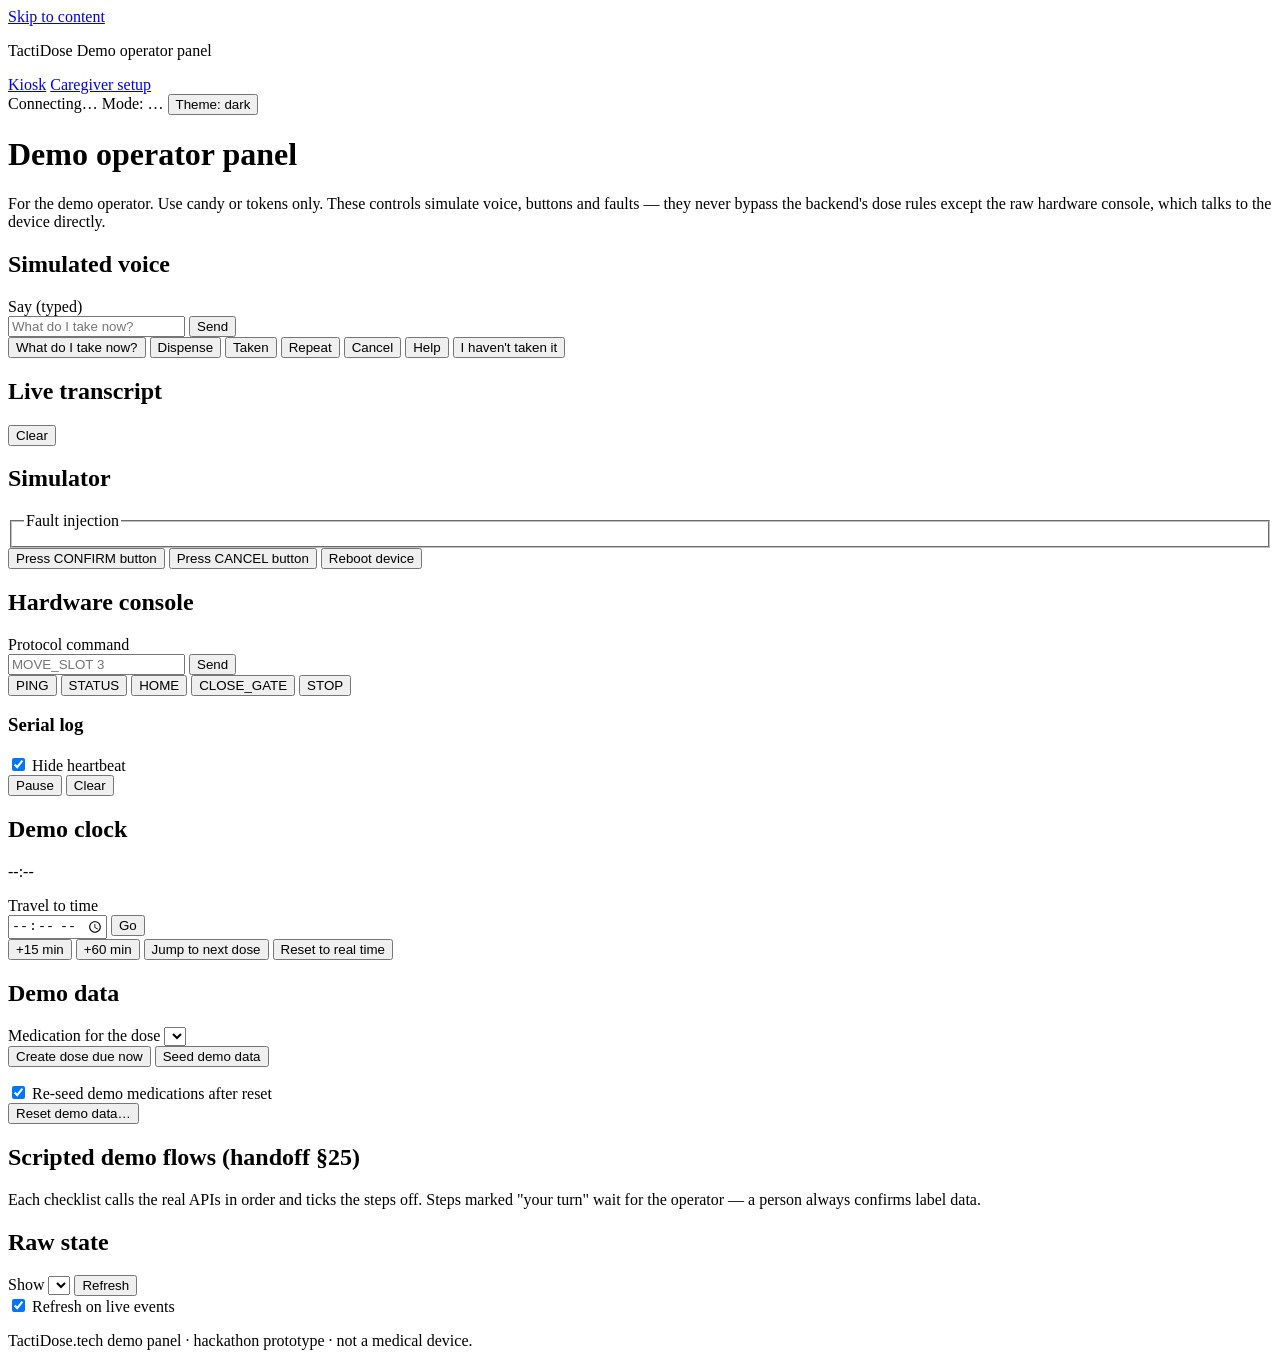
==== tactidose/ui/static/demo.html @ 6721ac0f "Add module implementations (work in progress) and v2 design drafts Snapshot of the parallel build. I" ====
<!doctype html>
<html lang="en">
<head>
  <meta charset="utf-8">
  <meta name="viewport" content="width=device-width, initial-scale=1">
  <meta name="color-scheme" content="dark light">
  <title>TactiDose — Demo operator panel</title>
  <link rel="icon" href="/static/img/favicon.svg" type="image/svg+xml">
  <script src="/static/js/theme-init.js"></script>
  <link rel="stylesheet" href="/static/css/base.css">
  <link rel="stylesheet" href="/static/css/demo.css">
  <script type="module" src="/static/js/demo.js"></script>
</head>
<body class="demo">
  <a class="skip-link" href="#main">Skip to content</a>

  <header class="app-header">
    <p class="brand"><span class="brand-name">TactiDose</span> <span class="brand-sub">Demo operator panel</span></p>
    <nav class="app-nav" aria-label="Pages">
      <a href="/">Kiosk</a>
      <a href="/caregiver">Caregiver setup</a>
    </nav>
    <div class="header-tools">
      <span id="conn" class="conn conn-connecting" role="status">Connecting…</span>
      <span id="mode-badge" class="badge tone-neutral">Mode: …</span>
      <button type="button" id="theme-toggle" class="btn btn-small">Theme: dark</button>
    </div>
  </header>

  <main id="main" class="demo-main">
    <h1 class="visually-hidden">Demo operator panel</h1>
    <p class="proto-note"><span class="icon-slot" data-icon="info"></span> For the demo operator. Use candy or tokens only. These controls simulate voice, buttons and faults — they never bypass the backend's dose rules except the raw hardware console, which talks to the device directly.</p>
    <div id="notices" class="notices"></div>

    <div class="demo-grid">
      <!-- ======================================================== simulated voice -->
      <section class="card" aria-labelledby="voice-title">
        <h2 id="voice-title"><span class="icon-slot" data-icon="mic"></span> Simulated voice</h2>
        <form id="voice-form" class="inline-form">
          <label for="voice-text">Say (typed)</label>
          <div class="inline-row">
            <input id="voice-text" type="text" autocomplete="off" maxlength="200" placeholder="What do I take now?">
            <button type="submit" class="btn btn-primary">Send</button>
          </div>
        </form>
        <div class="phrases" role="group" aria-label="Quick phrases">
          <button type="button" class="btn btn-small" data-phrase="What do I take now?">What do I take now?</button>
          <button type="button" class="btn btn-small" data-phrase="Dispense">Dispense</button>
          <button type="button" class="btn btn-small" data-phrase="Taken">Taken</button>
          <button type="button" class="btn btn-small" data-phrase="Repeat">Repeat</button>
          <button type="button" class="btn btn-small" data-phrase="Cancel">Cancel</button>
          <button type="button" class="btn btn-small" data-phrase="Help">Help</button>
          <button type="button" class="btn btn-small" data-phrase="I haven't taken it">I haven't taken it</button>
        </div>
        <div id="voice-reply" class="reply" role="status"></div>
      </section>

      <!-- ======================================================== transcript -->
      <section class="card" aria-labelledby="transcript-title">
        <div class="card-head">
          <h2 id="transcript-title"><span class="icon-slot" data-icon="list"></span> Live transcript</h2>
          <button type="button" id="transcript-clear" class="btn btn-small">Clear</button>
        </div>
        <ol id="transcript" class="transcript" tabindex="0" aria-labelledby="transcript-title"></ol>
      </section>

      <!-- ======================================================== simulator -->
      <section class="card" aria-labelledby="sim-title">
        <h2 id="sim-title"><span class="icon-slot" data-icon="gate"></span> Simulator</h2>
        <p id="sim-unavailable" class="state-msg" hidden>The simulator is not available: the server is not in simulator mode (TACTIDOSE_HARDWARE_MODE=sim).</p>
        <div class="sim-layout">
          <figure class="sim-figure">
            <div id="sim-carousel"></div>
            <figcaption id="sim-caption" class="carousel-caption" aria-live="polite"></figcaption>
          </figure>
          <div class="sim-controls">
            <dl id="sim-physical" class="facts"></dl>
            <fieldset id="sim-faults" class="faults">
              <legend>Fault injection</legend>
            </fieldset>
            <div class="btn-row">
              <button type="button" id="sim-press-confirm" class="btn">Press CONFIRM button</button>
              <button type="button" id="sim-press-cancel" class="btn">Press CANCEL button</button>
              <button type="button" id="sim-reboot" class="btn">Reboot device</button>
            </div>
            <p id="sim-status" class="muted" role="status"></p>
          </div>
        </div>
      </section>

      <!-- ======================================================== hardware console -->
      <section class="card" aria-labelledby="hw-title">
        <h2 id="hw-title"><span class="icon-slot" data-icon="terminal"></span> Hardware console</h2>
        <form id="hw-form" class="inline-form">
          <label for="hw-line">Protocol command</label>
          <div class="inline-row">
            <input id="hw-line" type="text" class="mono" list="hw-commands" autocomplete="off" maxlength="64" spellcheck="false" placeholder="MOVE_SLOT 3">
            <button type="submit" class="btn btn-primary">Send</button>
          </div>
          <datalist id="hw-commands">
            <option value="PING"></option>
            <option value="STATUS"></option>
            <option value="HOME"></option>
            <option value="MOVE_SLOT 0"></option>
            <option value="MOVE_SLOT 3"></option>
            <option value="DISPENSE_SLOT 2"></option>
            <option value="OPEN_GATE"></option>
            <option value="CLOSE_GATE"></option>
            <option value="STOP"></option>
          </datalist>
        </form>
        <div class="btn-row hw-quick" role="group" aria-label="Quick commands">
          <button type="button" class="btn btn-small mono" data-line="PING">PING</button>
          <button type="button" class="btn btn-small mono" data-line="STATUS">STATUS</button>
          <button type="button" class="btn btn-small mono" data-line="HOME">HOME</button>
          <button type="button" class="btn btn-small mono" data-line="CLOSE_GATE">CLOSE_GATE</button>
          <button type="button" id="hw-stop" class="btn btn-small btn-danger"><span class="icon-slot" data-icon="stop"></span> STOP</button>
        </div>
        <div id="hw-result" class="hw-result" role="status"></div>
        <div class="log-head">
          <h3 id="hw-log-title">Serial log</h3>
          <div class="btn-row">
            <div class="check-row">
              <input type="checkbox" id="hw-hide-hb" checked>
              <label for="hw-hide-hb">Hide heartbeat</label>
            </div>
            <button type="button" id="hw-pause" class="btn btn-small" aria-pressed="false">Pause</button>
            <button type="button" id="hw-clear" class="btn btn-small">Clear</button>
          </div>
        </div>
        <ol id="hw-log" class="line-log" tabindex="0" aria-labelledby="hw-log-title"></ol>
      </section>

      <!-- ======================================================== demo clock -->
      <section class="card" aria-labelledby="clock-title">
        <h2 id="clock-title"><span class="icon-slot" data-icon="clock"></span> Demo clock</h2>
        <p id="clock-time" class="clock-time">--:--</p>
        <p id="clock-meta" class="muted"></p>
        <form id="clock-form" class="inline-form">
          <label for="clock-set">Travel to time</label>
          <div class="inline-row">
            <input type="time" id="clock-set" step="60" required>
            <button type="submit" class="btn">Go</button>
          </div>
        </form>
        <div class="btn-row">
          <button type="button" id="clock-plus15" class="btn">+15 min</button>
          <button type="button" id="clock-plus60" class="btn">+60 min</button>
          <button type="button" id="clock-next" class="btn btn-primary">Jump to next dose</button>
          <button type="button" id="clock-reset" class="btn">Reset to real time</button>
        </div>
        <p id="clock-status" class="muted" role="status"></p>
      </section>

      <!-- ======================================================== demo data -->
      <section class="card" aria-labelledby="data-title">
        <h2 id="data-title"><span class="icon-slot" data-icon="calendar"></span> Demo data</h2>
        <div class="field">
          <label for="dose-med">Medication for the dose</label>
          <select id="dose-med"></select>
        </div>
        <div class="btn-row">
          <button type="button" id="dose-now" class="btn btn-primary">Create dose due now</button>
          <button type="button" id="demo-seed" class="btn">Seed demo data</button>
        </div>
        <p id="dose-now-result" class="data-result" role="status"></p>
        <div class="reset-box">
          <div class="check-row">
            <input type="checkbox" id="reset-reseed" checked>
            <label for="reset-reseed">Re-seed demo medications after reset</label>
          </div>
          <button type="button" id="demo-reset" class="btn btn-danger">Reset demo data…</button>
        </div>
      </section>

      <!-- ======================================================== scripted flows -->
      <section class="card wide" aria-labelledby="flows-title">
        <h2 id="flows-title"><span class="icon-slot" data-icon="play"></span> Scripted demo flows (handoff §25)</h2>
        <p class="muted">Each checklist calls the real APIs in order and ticks the steps off. Steps marked "your turn" wait for the operator — a person always confirms label data.</p>
        <div id="flows" class="flows"></div>
      </section>

      <!-- ======================================================== raw state -->
      <section class="card wide" aria-labelledby="state-title">
        <h2 id="state-title"><span class="icon-slot" data-icon="terminal"></span> Raw state</h2>
        <div class="filter-row">
          <label for="state-source">Show</label>
          <select id="state-source"></select>
          <button type="button" id="state-refresh" class="btn btn-small">Refresh</button>
          <div class="check-row">
            <input type="checkbox" id="state-auto" checked>
            <label for="state-auto">Refresh on live events</label>
          </div>
        </div>
        <pre id="state-json" class="json" tabindex="0" aria-label="Raw JSON"></pre>
      </section>
    </div>
  </main>

  <footer class="app-footer">
    <p>TactiDose.tech demo panel · hackathon prototype · not a medical device.</p>
  </footer>
</body>
</html>
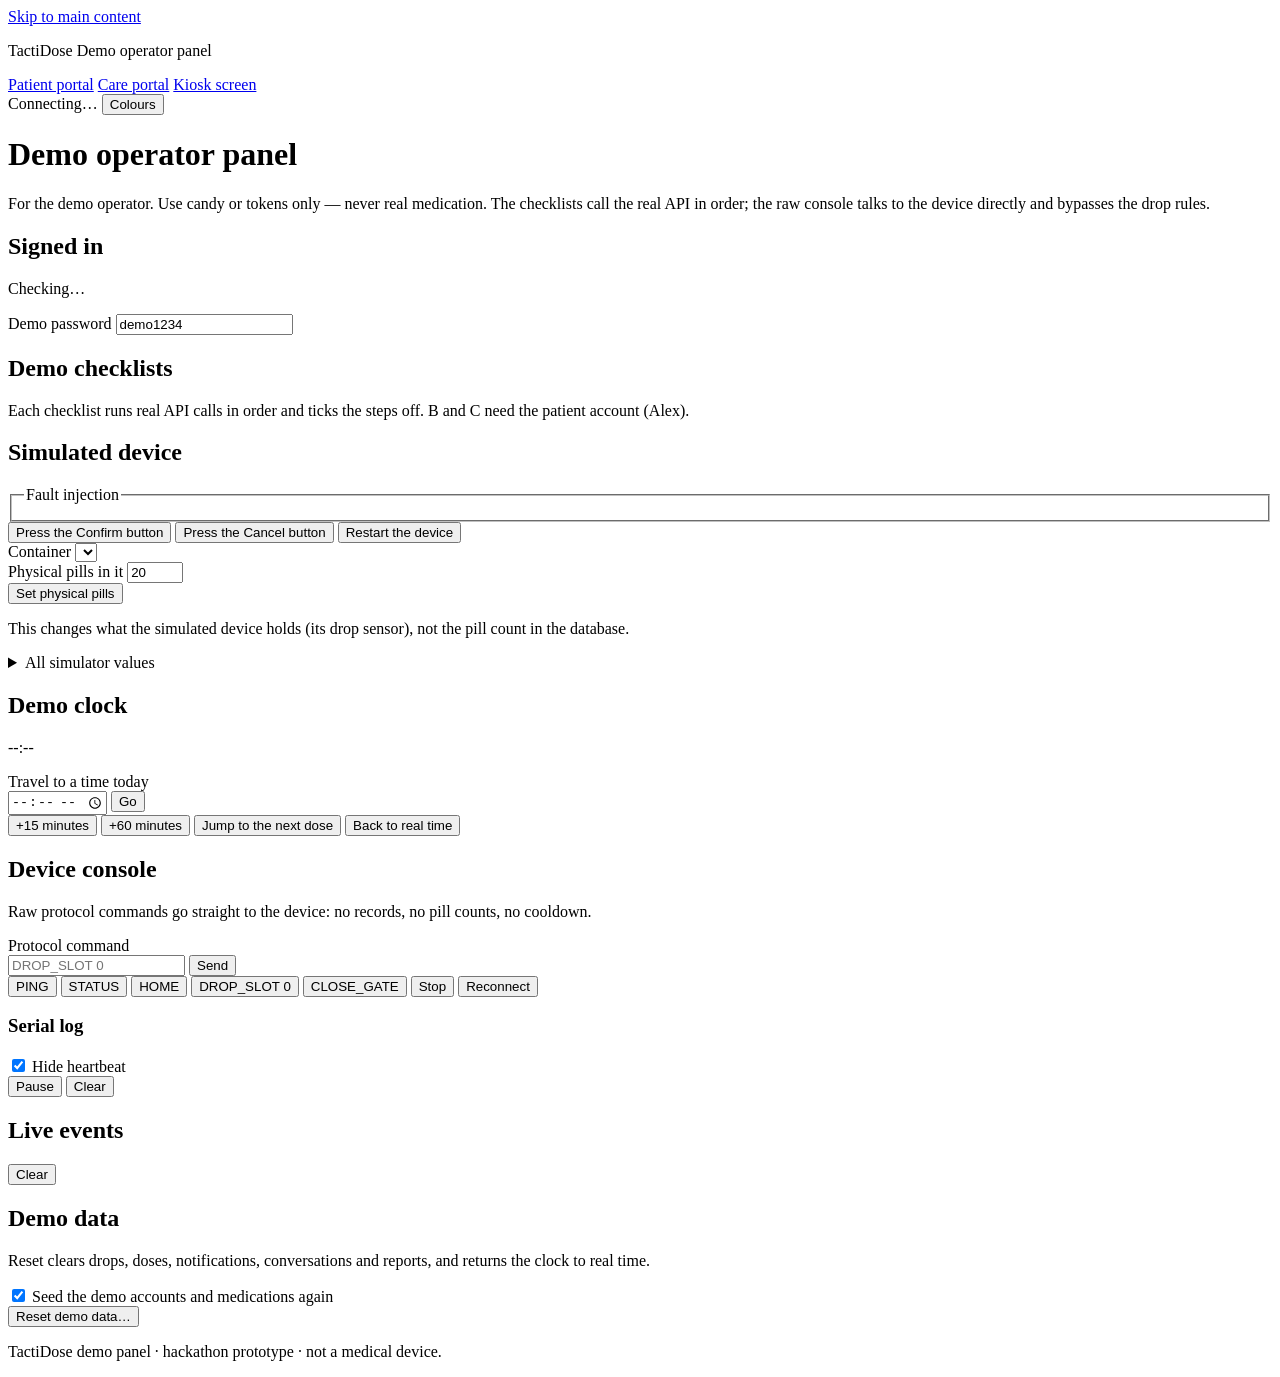
==== commit a5802ea9: "Build TactiDose v2: drops, cooldown, AI agent, reports, portals The new product structure now runs e" ====
--- a/tactidose/ui/static/demo.html
+++ b/tactidose/ui/static/demo.html
@@ -4,7 +4,7 @@
   <meta charset="utf-8">
   <meta name="viewport" content="width=device-width, initial-scale=1">
   <meta name="color-scheme" content="dark light">
-  <title>TactiDose — Demo operator panel</title>
+  <title>Demo panel — TactiDose</title>
   <link rel="icon" href="/static/img/favicon.svg" type="image/svg+xml">
   <script src="/static/js/theme-init.js"></script>
   <link rel="stylesheet" href="/static/css/base.css">
@@ -12,89 +12,118 @@
   <script type="module" src="/static/js/demo.js"></script>
 </head>
 <body class="demo">
-  <a class="skip-link" href="#main">Skip to content</a>
+  <a class="skip-link" href="#main">Skip to main content</a>
 
   <header class="app-header">
-    <p class="brand"><span class="brand-name">TactiDose</span> <span class="brand-sub">Demo operator panel</span></p>
+    <p class="brand"><span class="icon-slot" data-icon="pill"></span> <span class="brand-name">TactiDose</span> <span class="brand-sub">Demo operator panel</span></p>
     <nav class="app-nav" aria-label="Pages">
-      <a href="/">Kiosk</a>
-      <a href="/caregiver">Caregiver setup</a>
+      <a href="/patient">Patient portal</a>
+      <a href="/care">Care portal</a>
+      <a href="/kiosk">Kiosk screen</a>
     </nav>
     <div class="header-tools">
       <span id="conn" class="conn conn-connecting" role="status">Connecting…</span>
-      <span id="mode-badge" class="badge tone-neutral">Mode: …</span>
-      <button type="button" id="theme-toggle" class="btn btn-small">Theme: dark</button>
+      <button type="button" id="theme-btn" class="btn btn-small">Colours</button>
     </div>
   </header>
 
-  <main id="main" class="demo-main">
+  <main id="main" class="demo-main" tabindex="-1">
     <h1 class="visually-hidden">Demo operator panel</h1>
-    <p class="proto-note"><span class="icon-slot" data-icon="info"></span> For the demo operator. Use candy or tokens only. These controls simulate voice, buttons and faults — they never bypass the backend's dose rules except the raw hardware console, which talks to the device directly.</p>
+    <p class="proto-note"><span class="icon-slot" data-icon="info"></span> For the demo operator. Use candy or tokens only — never real medication. The checklists call the real API in order; the raw console talks to the device directly and bypasses the drop rules.</p>
+    <div id="page-error" class="page-error" hidden></div>
     <div id="notices" class="notices"></div>
 
     <div class="demo-grid">
-      <!-- ======================================================== simulated voice -->
-      <section class="card" aria-labelledby="voice-title">
-        <h2 id="voice-title"><span class="icon-slot" data-icon="mic"></span> Simulated voice</h2>
-        <form id="voice-form" class="inline-form">
-          <label for="voice-text">Say (typed)</label>
-          <div class="inline-row">
-            <input id="voice-text" type="text" autocomplete="off" maxlength="200" placeholder="What do I take now?">
-            <button type="submit" class="btn btn-primary">Send</button>
+      <!-- ======================================================== session -->
+      <section class="card c-session" aria-labelledby="session-title">
+        <h2 id="session-title"><span class="icon-slot" data-icon="user"></span> Signed in</h2>
+        <p id="session-who">Checking…</p>
+        <p id="session-mode" class="muted"></p>
+        <form id="switch-form" class="inline-form" novalidate>
+          <div class="field">
+            <label for="switch-password">Demo password</label>
+            <input id="switch-password" type="text" autocomplete="off" spellcheck="false" value="demo1234">
           </div>
+          <div id="switch-buttons" class="btn-row" role="group" aria-label="Switch to a demo account"></div>
         </form>
-        <div class="phrases" role="group" aria-label="Quick phrases">
-          <button type="button" class="btn btn-small" data-phrase="What do I take now?">What do I take now?</button>
-          <button type="button" class="btn btn-small" data-phrase="Dispense">Dispense</button>
-          <button type="button" class="btn btn-small" data-phrase="Taken">Taken</button>
-          <button type="button" class="btn btn-small" data-phrase="Repeat">Repeat</button>
-          <button type="button" class="btn btn-small" data-phrase="Cancel">Cancel</button>
-          <button type="button" class="btn btn-small" data-phrase="Help">Help</button>
-          <button type="button" class="btn btn-small" data-phrase="I haven't taken it">I haven't taken it</button>
-        </div>
-        <div id="voice-reply" class="reply" role="status"></div>
+        <p id="switch-status" class="muted" role="status"></p>
       </section>
 
-      <!-- ======================================================== transcript -->
-      <section class="card" aria-labelledby="transcript-title">
-        <div class="card-head">
-          <h2 id="transcript-title"><span class="icon-slot" data-icon="list"></span> Live transcript</h2>
-          <button type="button" id="transcript-clear" class="btn btn-small">Clear</button>
-        </div>
-        <ol id="transcript" class="transcript" tabindex="0" aria-labelledby="transcript-title"></ol>
+      <!-- ======================================================== scripted checklists -->
+      <section class="card c-flows" aria-labelledby="flows-title">
+        <h2 id="flows-title"><span class="icon-slot" data-icon="play"></span> Demo checklists</h2>
+        <p class="muted">Each checklist runs real API calls in order and ticks the steps off. B and C need the patient account (Alex).</p>
+        <div id="flows" class="flows"></div>
       </section>
 
       <!-- ======================================================== simulator -->
-      <section class="card" aria-labelledby="sim-title">
-        <h2 id="sim-title"><span class="icon-slot" data-icon="gate"></span> Simulator</h2>
-        <p id="sim-unavailable" class="state-msg" hidden>The simulator is not available: the server is not in simulator mode (TACTIDOSE_HARDWARE_MODE=sim).</p>
+      <section class="card c-sim" aria-labelledby="sim-title">
+        <h2 id="sim-title"><span class="icon-slot" data-icon="gate"></span> Simulated device</h2>
+        <p id="sim-unavailable" class="state-msg" hidden>The simulator is not available: the server is not in simulator mode.</p>
         <div class="sim-layout">
           <figure class="sim-figure">
             <div id="sim-carousel"></div>
             <figcaption id="sim-caption" class="carousel-caption" aria-live="polite"></figcaption>
           </figure>
           <div class="sim-controls">
-            <dl id="sim-physical" class="facts"></dl>
             <fieldset id="sim-faults" class="faults">
               <legend>Fault injection</legend>
             </fieldset>
             <div class="btn-row">
-              <button type="button" id="sim-press-confirm" class="btn">Press CONFIRM button</button>
-              <button type="button" id="sim-press-cancel" class="btn">Press CANCEL button</button>
-              <button type="button" id="sim-reboot" class="btn">Reboot device</button>
+              <button type="button" id="sim-press-confirm" class="btn">Press the Confirm button</button>
+              <button type="button" id="sim-press-cancel" class="btn">Press the Cancel button</button>
+              <button type="button" id="sim-reboot" class="btn">Restart the device</button>
             </div>
+            <form id="pills-form" class="inline-form pills-form" novalidate>
+              <div class="field">
+                <label for="pills-slot">Container</label>
+                <select id="pills-slot"></select>
+              </div>
+              <div class="field">
+                <label for="pills-count">Physical pills in it</label>
+                <input id="pills-count" type="number" min="0" max="500" step="1" inputmode="numeric" value="20">
+              </div>
+              <button type="submit" class="btn">Set physical pills</button>
+            </form>
+            <p class="field-hint">This changes what the simulated device holds (its drop sensor), not the pill count in the database.</p>
             <p id="sim-status" class="muted" role="status"></p>
+            <details>
+              <summary>All simulator values</summary>
+              <dl id="sim-physical" class="facts"></dl>
+            </details>
           </div>
         </div>
       </section>
 
+      <!-- ======================================================== demo clock -->
+      <section class="card c-clock" aria-labelledby="clock-title">
+        <h2 id="clock-title"><span class="icon-slot" data-icon="clock"></span> Demo clock</h2>
+        <p id="clock-time" class="clock-time">--:--</p>
+        <p id="clock-meta" class="muted"></p>
+        <form id="clock-form" class="inline-form" novalidate>
+          <label for="clock-set">Travel to a time today</label>
+          <div class="inline-row">
+            <input type="time" id="clock-set" step="60" required>
+            <button type="submit" class="btn">Go</button>
+          </div>
+        </form>
+        <div class="btn-row">
+          <button type="button" id="clock-plus15" class="btn">+15 minutes</button>
+          <button type="button" id="clock-plus60" class="btn">+60 minutes</button>
+          <button type="button" id="clock-next" class="btn btn-primary">Jump to the next dose</button>
+          <button type="button" id="clock-reset" class="btn">Back to real time</button>
+        </div>
+        <p id="clock-status" class="muted" role="status"></p>
+      </section>
+
       <!-- ======================================================== hardware console -->
-      <section class="card" aria-labelledby="hw-title">
-        <h2 id="hw-title"><span class="icon-slot" data-icon="terminal"></span> Hardware console</h2>
-        <form id="hw-form" class="inline-form">
+      <section class="card c-hw" aria-labelledby="hw-title">
+        <h2 id="hw-title"><span class="icon-slot" data-icon="terminal"></span> Device console</h2>
+        <p class="field-hint">Raw protocol commands go straight to the device: no records, no pill counts, no cooldown.</p>
+        <form id="hw-form" class="inline-form" novalidate>
           <label for="hw-line">Protocol command</label>
           <div class="inline-row">
-            <input id="hw-line" type="text" class="mono" list="hw-commands" autocomplete="off" maxlength="64" spellcheck="false" placeholder="MOVE_SLOT 3">
+            <input id="hw-line" type="text" class="mono" list="hw-commands" autocomplete="off" maxlength="64" spellcheck="false" placeholder="DROP_SLOT 0">
             <button type="submit" class="btn btn-primary">Send</button>
           </div>
           <datalist id="hw-commands">
@@ -102,9 +131,9 @@
             <option value="STATUS"></option>
             <option value="HOME"></option>
             <option value="MOVE_SLOT 0"></option>
-            <option value="MOVE_SLOT 3"></option>
-            <option value="DISPENSE_SLOT 2"></option>
-            <option value="OPEN_GATE"></option>
+            <option value="DROP_SLOT 0"></option>
+            <option value="DROP_SLOT 1"></option>
+            <option value="DROP_SLOT 2"></option>
             <option value="CLOSE_GATE"></option>
             <option value="STOP"></option>
           </datalist>
@@ -113,8 +142,10 @@
           <button type="button" class="btn btn-small mono" data-line="PING">PING</button>
           <button type="button" class="btn btn-small mono" data-line="STATUS">STATUS</button>
           <button type="button" class="btn btn-small mono" data-line="HOME">HOME</button>
+          <button type="button" class="btn btn-small mono" data-line="DROP_SLOT 0">DROP_SLOT 0</button>
           <button type="button" class="btn btn-small mono" data-line="CLOSE_GATE">CLOSE_GATE</button>
-          <button type="button" id="hw-stop" class="btn btn-small btn-danger"><span class="icon-slot" data-icon="stop"></span> STOP</button>
+          <button type="button" id="hw-stop" class="btn btn-small btn-danger"><span class="icon-slot" data-icon="stop"></span> Stop</button>
+          <button type="button" id="hw-reconnect" class="btn btn-small"><span class="icon-slot" data-icon="plug"></span> Reconnect</button>
         </div>
         <div id="hw-result" class="hw-result" role="status"></div>
         <div class="log-head">
@@ -131,74 +162,31 @@
         <ol id="hw-log" class="line-log" tabindex="0" aria-labelledby="hw-log-title"></ol>
       </section>
 
-      <!-- ======================================================== demo clock -->
-      <section class="card" aria-labelledby="clock-title">
-        <h2 id="clock-title"><span class="icon-slot" data-icon="clock"></span> Demo clock</h2>
-        <p id="clock-time" class="clock-time">--:--</p>
-        <p id="clock-meta" class="muted"></p>
-        <form id="clock-form" class="inline-form">
-          <label for="clock-set">Travel to time</label>
-          <div class="inline-row">
-            <input type="time" id="clock-set" step="60" required>
-            <button type="submit" class="btn">Go</button>
-          </div>
-        </form>
-        <div class="btn-row">
-          <button type="button" id="clock-plus15" class="btn">+15 min</button>
-          <button type="button" id="clock-plus60" class="btn">+60 min</button>
-          <button type="button" id="clock-next" class="btn btn-primary">Jump to next dose</button>
-          <button type="button" id="clock-reset" class="btn">Reset to real time</button>
+      <!-- ======================================================== live events -->
+      <section class="card c-events" aria-labelledby="events-title">
+        <div class="card-head">
+          <h2 id="events-title"><span class="icon-slot" data-icon="list"></span> Live events</h2>
+          <button type="button" id="events-clear" class="btn btn-small">Clear</button>
         </div>
-        <p id="clock-status" class="muted" role="status"></p>
+        <ol id="events" class="event-log" tabindex="0" aria-labelledby="events-title"></ol>
       </section>
 
       <!-- ======================================================== demo data -->
-      <section class="card" aria-labelledby="data-title">
+      <section class="card c-data" aria-labelledby="data-title">
         <h2 id="data-title"><span class="icon-slot" data-icon="calendar"></span> Demo data</h2>
-        <div class="field">
-          <label for="dose-med">Medication for the dose</label>
-          <select id="dose-med"></select>
+        <p>Reset clears drops, doses, notifications, conversations and reports, and returns the clock to real time.</p>
+        <div class="check-row">
+          <input type="checkbox" id="reset-reseed" checked>
+          <label for="reset-reseed">Seed the demo accounts and medications again</label>
         </div>
-        <div class="btn-row">
-          <button type="button" id="dose-now" class="btn btn-primary">Create dose due now</button>
-          <button type="button" id="demo-seed" class="btn">Seed demo data</button>
-        </div>
-        <p id="dose-now-result" class="data-result" role="status"></p>
-        <div class="reset-box">
-          <div class="check-row">
-            <input type="checkbox" id="reset-reseed" checked>
-            <label for="reset-reseed">Re-seed demo medications after reset</label>
-          </div>
-          <button type="button" id="demo-reset" class="btn btn-danger">Reset demo data…</button>
-        </div>
-      </section>
-
-      <!-- ======================================================== scripted flows -->
-      <section class="card wide" aria-labelledby="flows-title">
-        <h2 id="flows-title"><span class="icon-slot" data-icon="play"></span> Scripted demo flows (handoff §25)</h2>
-        <p class="muted">Each checklist calls the real APIs in order and ticks the steps off. Steps marked "your turn" wait for the operator — a person always confirms label data.</p>
-        <div id="flows" class="flows"></div>
-      </section>
-
-      <!-- ======================================================== raw state -->
-      <section class="card wide" aria-labelledby="state-title">
-        <h2 id="state-title"><span class="icon-slot" data-icon="terminal"></span> Raw state</h2>
-        <div class="filter-row">
-          <label for="state-source">Show</label>
-          <select id="state-source"></select>
-          <button type="button" id="state-refresh" class="btn btn-small">Refresh</button>
-          <div class="check-row">
-            <input type="checkbox" id="state-auto" checked>
-            <label for="state-auto">Refresh on live events</label>
-          </div>
-        </div>
-        <pre id="state-json" class="json" tabindex="0" aria-label="Raw JSON"></pre>
+        <button type="button" id="demo-reset" class="btn btn-danger">Reset demo data…</button>
+        <p id="reset-status" class="muted" role="status"></p>
       </section>
     </div>
   </main>
 
   <footer class="app-footer">
-    <p>TactiDose.tech demo panel · hackathon prototype · not a medical device.</p>
+    <p>TactiDose demo panel · hackathon prototype · not a medical device.</p>
   </footer>
 </body>
 </html>
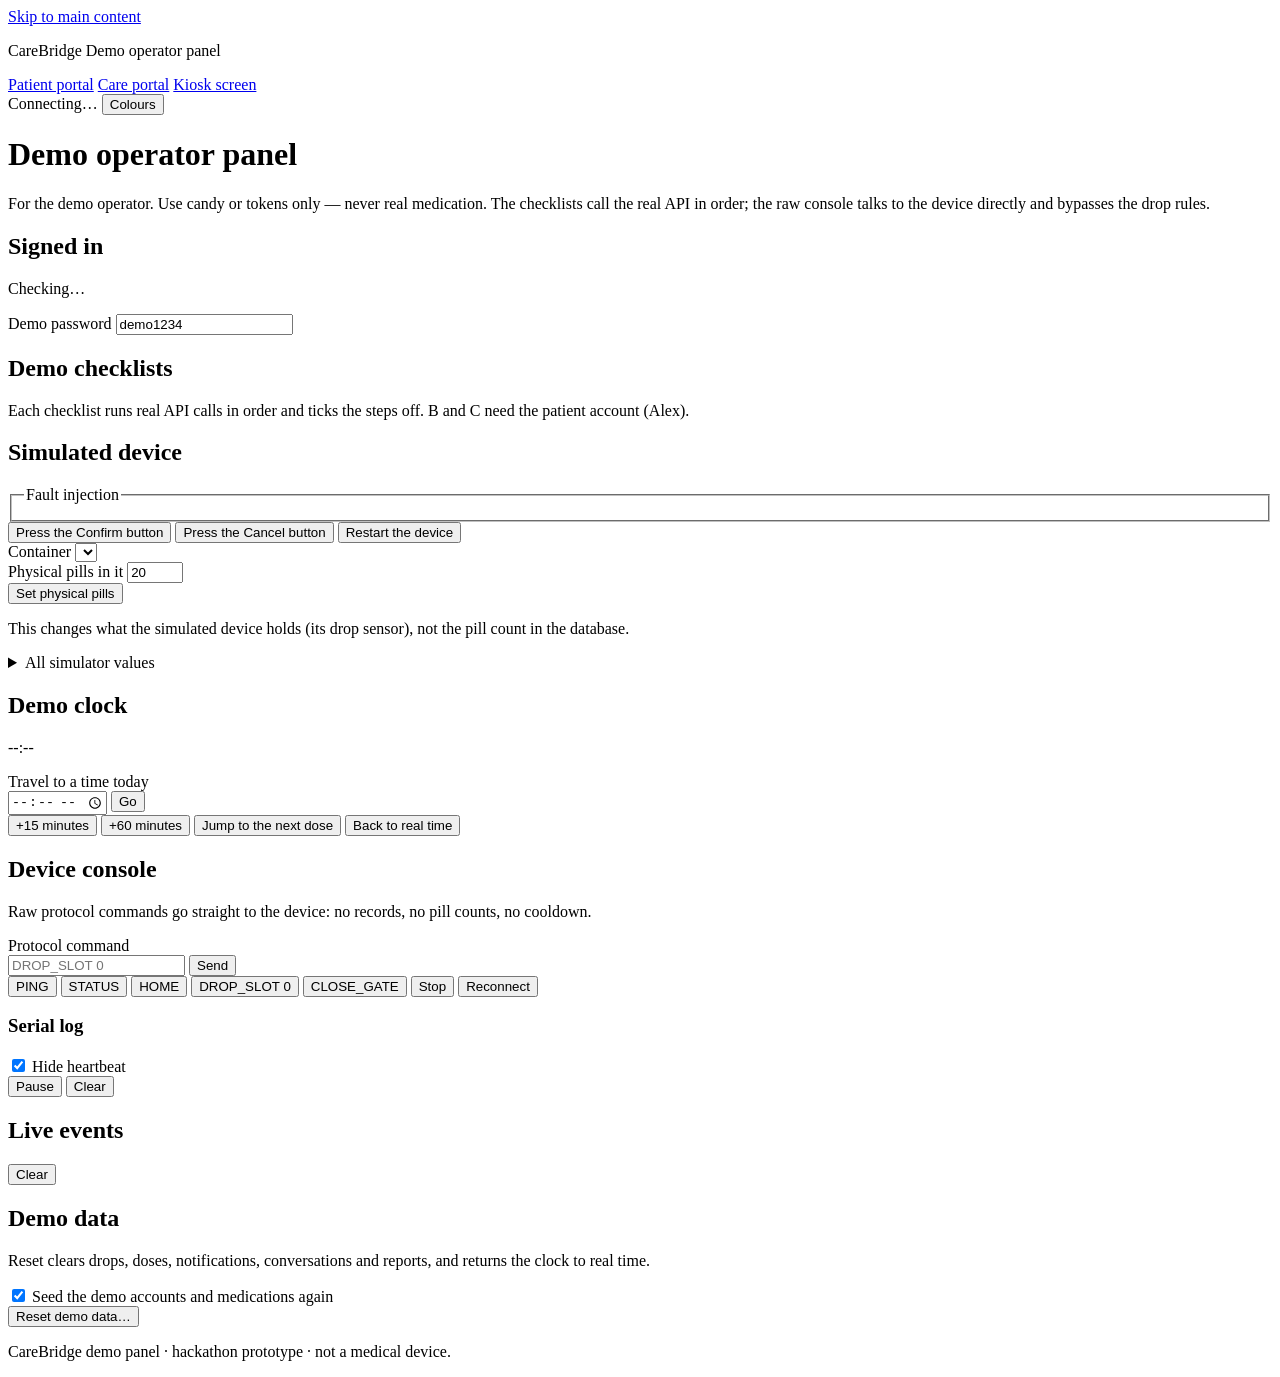
==== commit f2d088bd: "blah" ====
--- a/tactidose/ui/static/demo.html
+++ b/tactidose/ui/static/demo.html
@@ -4,18 +4,19 @@
   <meta charset="utf-8">
   <meta name="viewport" content="width=device-width, initial-scale=1">
   <meta name="color-scheme" content="dark light">
-  <title>Demo panel — TactiDose</title>
+  <title>Demo panel — CareBridge</title>
   <link rel="icon" href="/static/img/favicon.svg" type="image/svg+xml">
   <script src="/static/js/theme-init.js"></script>
   <link rel="stylesheet" href="/static/css/base.css">
   <link rel="stylesheet" href="/static/css/demo.css">
+  <link rel="stylesheet" href="/static/css/refinements.css">
   <script type="module" src="/static/js/demo.js"></script>
 </head>
 <body class="demo">
   <a class="skip-link" href="#main">Skip to main content</a>
 
   <header class="app-header">
-    <p class="brand"><span class="icon-slot" data-icon="pill"></span> <span class="brand-name">TactiDose</span> <span class="brand-sub">Demo operator panel</span></p>
+    <p class="brand"><span class="icon-slot" data-icon="pill"></span> <span class="brand-name">CareBridge</span> <span class="brand-sub">Demo operator panel</span></p>
     <nav class="app-nav" aria-label="Pages">
       <a href="/patient">Patient portal</a>
       <a href="/care">Care portal</a>
@@ -186,7 +187,7 @@
   </main>
 
   <footer class="app-footer">
-    <p>TactiDose demo panel · hackathon prototype · not a medical device.</p>
+    <p>CareBridge demo panel · hackathon prototype · not a medical device.</p>
   </footer>
 </body>
 </html>
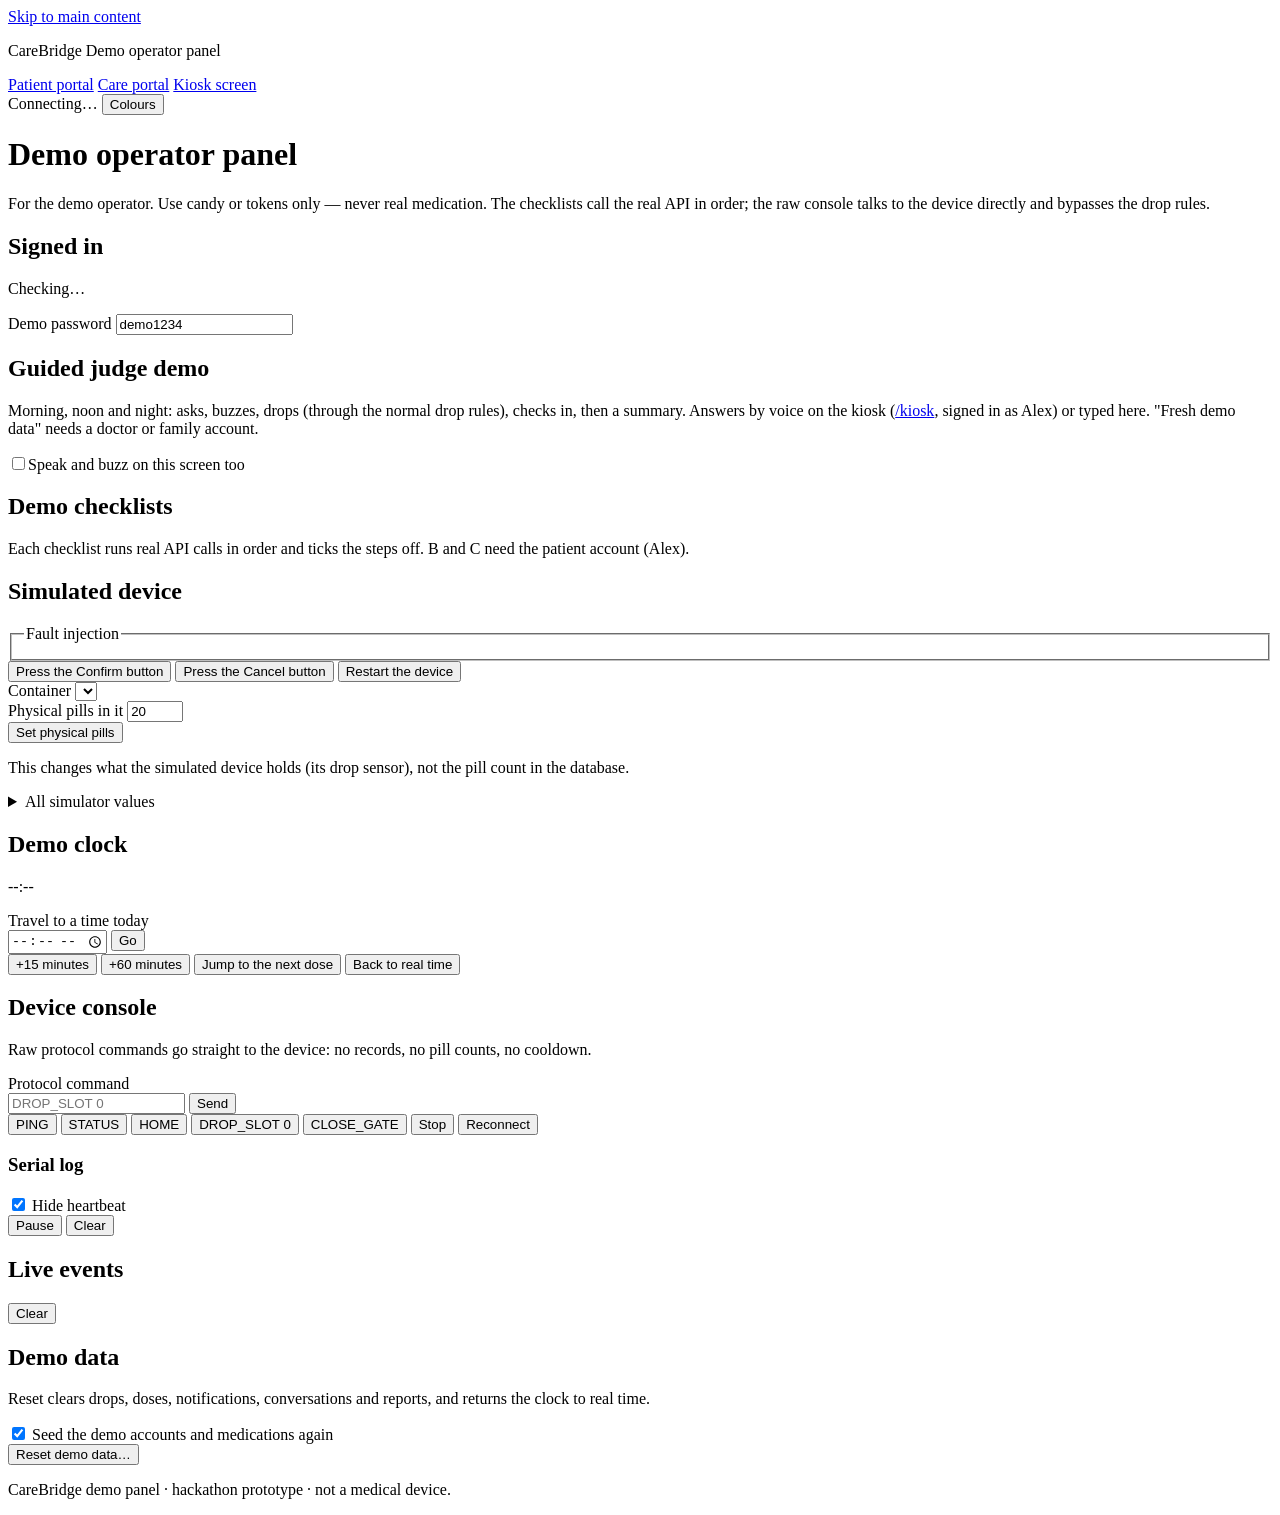
==== commit 8691bba4: "Well-being check-in integration and guided judge demo - tactidose-wellbeing package integrated: afte" ====
--- a/tactidose/ui/static/demo.html
+++ b/tactidose/ui/static/demo.html
@@ -51,6 +51,13 @@
       </section>
 
       <!-- ======================================================== scripted checklists -->
+      <section class="card c-guided" aria-labelledby="guided-title">
+        <h2 id="guided-title"><span class="icon-slot" data-icon="play"></span> Guided judge demo</h2>
+        <p class="muted">Morning, noon and night: asks, buzzes, drops (through the normal drop rules), checks in, then a summary. Answers by voice on the kiosk (<a href="/kiosk">/kiosk</a>, signed in as Alex) or typed here. "Fresh demo data" needs a doctor or family account.</p>
+        <div class="check-row"><input type="checkbox" id="guided-speak"><label for="guided-speak">Speak and buzz on this screen too</label></div>
+        <div id="guided-root"></div>
+      </section>
+
       <section class="card c-flows" aria-labelledby="flows-title">
         <h2 id="flows-title"><span class="icon-slot" data-icon="play"></span> Demo checklists</h2>
         <p class="muted">Each checklist runs real API calls in order and ticks the steps off. B and C need the patient account (Alex).</p>
